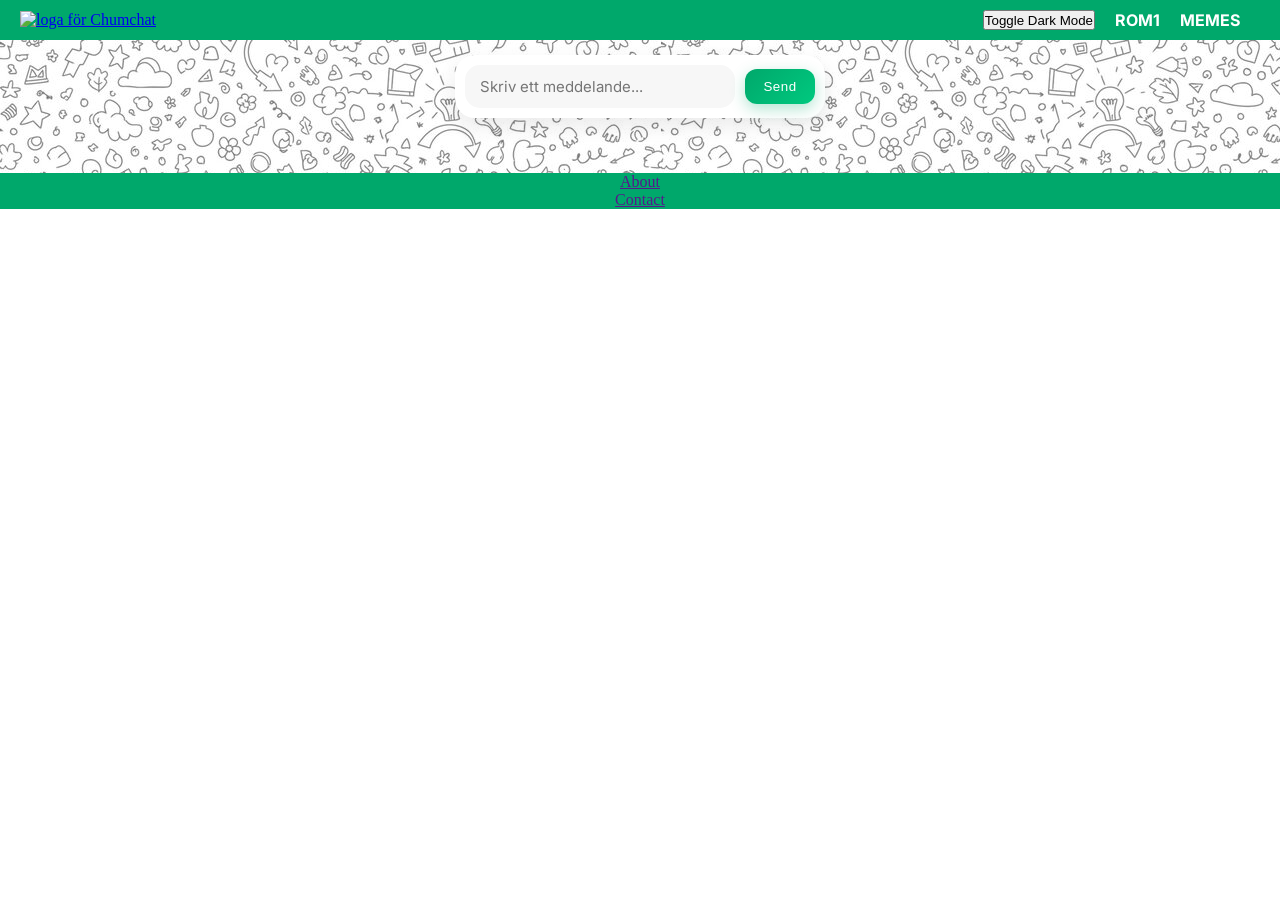
==== index.html @ 6dd973a6 "Update index.html Tar bort sidenav" ====
<!DOCTYPE html>
<html lang="en">
<head>
    <meta charset="UTF-8">
    <meta name="viewport" content="width=device-width, initial-scale=1.0">
    <link rel="shortcut icon" href="img/icon/ChumChatLogotyp.ico" type="image/x-icon">
    <!-- Google Fonts -->
    <link rel="preconnect" href="https://fonts.googleapis.com">
    <link rel="preconnect" href="https://fonts.gstatic.com" crossorigin>
    <link
        href="https://fonts.googleapis.com/css2?family=Inter:ital,opsz,wght@0,14..32,100..900;1,14..32,100..900&display=swap"
        rel="stylesheet">
    <!-- Google fonts end -->
    <!-- CSS -->
    <link rel="stylesheet" href="style/style.css">
    <!-- CSS ENDS -->
    <title>Chumchat</title>
    <script src="./javascript/main.js" type="module"></script>
</head>

<body>
    <nav>
       <a href="index.html"><img src="img/ChumChatLogotyp.png" class="logo" alt="loga för Chumchat"></a> 
        <div class="hamburger" id="hamburger">
    <span class="bar"></span>
    <span class="bar"></span>
    <span class="bar"></span>
  </div>
  
        <ul class="menu">
             <button id="darkmodeButton">Toggle Dark Mode</button>
             <a href="#about">ROM1</a>
            <a href="#services">MEMES</a>
            <li id="user-area"></li>
        </ul>
    </nav>

    <main class="main" id="main">
        <div class="sidenav" id="sidenav">
           
        </div>

         <div class="content">

    <div class="send-chat-container">
      <form class="send-message" id="form-post">
        <input placeholder="Skriv ett meddelande..." type="text" class="message-area">
        <button type="submit" class="chat-send-button">Send</button>
      </form>
    </div>
     
      
       
        <div class="chat-container"></div>
  </div>
    </main>

    <footer class="footer">
        <ul>
            <li><a href="">About</a></li>
            <li><a href="">Contact</a></li>
        </ul>
    </footer>
    <script type="module" src="javascript/main.js"></script>
    <script type="module" src="javascript/function/darkmode.js"></script>
    <script type="module" src="javascript/function/hamburgermeny.js"></script>
</body>
 
</html>
---- style/style.css ----
*{
    margin: 0;
    padding: 0;
}

:root{
    --font-one: "Inter", sans-serif;
    --colorOne: #00A86B;
    --colorTwo: #000000;
    --colorThree: #F2EAE0;
    --colorFour: #FFFFFF;
}
/* NAVBAR */

nav {
    display: flex;
    justify-content: space-between; 
    align-items: center;
    padding: 10px 20px;
    background-color: var(--colorOne);
  
}

.logo {
    width: 110px;
}

.menu {
    list-style: none;
    display: flex;
    gap: 20px;
    
}

.dark-mode {
  background-color: black;
  color: red;
}

.menu a {
    text-decoration: none;
    color: var(--colorFour);
    font-weight: bold;
    font-family: var(--font-one);
    font-size: 1rem;
    transition: 0.3s;
}

.menu a:hover {
    color: var(--colorTwo);
}

.main {
  flex: 1;
  display: flex;
  flex-direction: row;
  background-image: url(/img/chat.jpg);
}

.dark-mode {
     background-image: url(/img/chatDark.jpg);
}

.content {
  display: flex;
  flex-direction: column;
  flex: 1;
}

.send-chat-container {
  position: sticky;
  padding: 15px;
  display: flex;
  justify-content: center;
}

.message-area {
  flex: 1;
  border: none;
  outline: none;
  resize: none;
  padding: 12px 15px;
  border-radius: 15px;
  font-size: 15px;
  font-family: var(--font-one);
  background: #f7f7f7;
  transition: all 0.2s ease;
}

.message-area:focus {
  background: var(--colorFour);
  box-shadow: 0 0 0 2px rgba(0, 168, 107, 0.2);
}

.chat-send-button {
  padding: 10px 18px;
  border-radius: 12px;
  border: none;
  background: linear-gradient(135deg, #00A86B, #00c97f);
  color: var(--colorFour);
  letter-spacing: 0.5px;
  cursor: pointer;
  transition: all 0.2s ease;
  box-shadow: 0 5px 15px rgba(0, 168, 107, 0.3);
}

.chat-send-button:hover {
  transform: translateY(-2px);
  box-shadow: 0 8px 20px rgba(0, 168, 107, 0.4);
}

.chat-send-button:active {
  transform: scale(0.95);
}

.send-message {
  display: flex;
  gap: 10px;
  align-items: center;
  background: var(--colorFour);
  padding: 10px;
  border-radius: 20px;
  box-shadow: 0 8px 20px rgba(0,0,0,0.08);
}


/* CHATBOX */
.chat-container {
 text-align: center;
  padding: 20px;
}

.chat-box{
  width: 90%;
  max-width: 320px;
  background: var(--colorOne);
  border-radius: 30px;
  padding: 25px;
  position: relative;
  margin: 50px auto;
  color: var(--colorFour);
  box-shadow: 0 10px 25px rgba(0, 0, 0, 0.15);
}

.header-picture {
  display: flex;
  align-items: center;
  gap: 15px;
  font-family: var(--font-one);
  font-size: 1rem;
}

.comments-chat {
  margin: 20px 0;
  font-size: 1rem;
  line-height: 1.4;
}


.profile-picture{
   width: 40px;
  height: 40px;
  border-radius: 50%;
  object-fit: cover;
}

.chat-user-info{
    display: flex;
    flex-direction: row-reverse;
    justify-content: flex-end;
    gap: 10px;
    align-items: center;
}

.close-button{
  position: absolute;
  top: 10px;
  right: 10px;
  background: red;
  color: var(--colorFour);
  border: none;
  border-radius: 100px;
  padding: 5px 10px;
  font-size: 15px;
  cursor: pointer;
   background: rgba(255, 255, 255, 0.2);
  backdrop-filter: blur(5px);
  transition: 0.2s;
}

.close-button:hover {
  background: rgba(255, 255, 255, 0.4);
}

.actions input {
  width: 100%;
  border: none;
  outline: none;
  padding: 10px;
  border-radius: 8px;
}

.actions {
  display: flex;
  background: var(--colorFour);
  border-radius: 12px;
  padding: 8px;
  align-items: center;
  
}

.actions input:focus {
  box-shadow: 0 0 0 2px rgba(0,0,0,0.1);
}

.count {
  font-weight: bold;
}



/* FOOTER */

.footer {
   left: 0;
   bottom: 0;
   width: 100%;
   background-color: var(--colorOne);
   color: var(--colorFour);
   text-align: center;
}
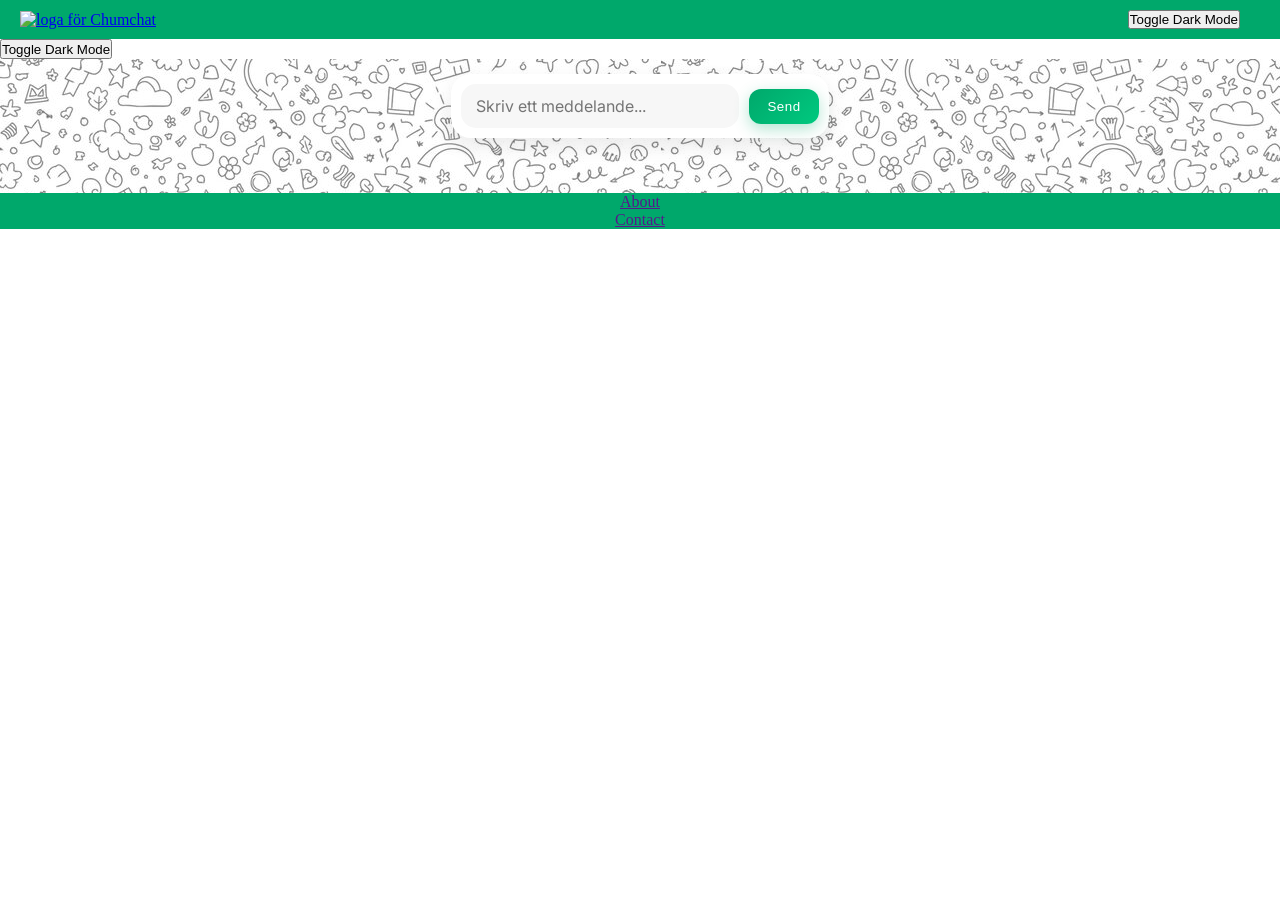
==== commit b97e4503: "Merge branch 'main' of https://github.com/jackgustafsson/Gritsquare-ChumChat-FE25-fork" ====
--- a/index.html
+++ b/index.html
@@ -1,5 +1,6 @@
-<!DOCTYPE html>
+<!doctype html>
 <html lang="en">
+
 <head>
     <meta charset="UTF-8">
     <meta name="viewport" content="width=device-width, initial-scale=1.0">
@@ -13,46 +14,49 @@
     <!-- Google fonts end -->
     <!-- CSS -->
     <link rel="stylesheet" href="style/style.css">
+    <link rel="stylesheet" href="style/sidenav.css">
     <!-- CSS ENDS -->
     <title>Chumchat</title>
-    <script src="./javascript/main.js" type="module"></script>
+
 </head>
 
 <body>
     <nav>
-       <a href="index.html"><img src="img/ChumChatLogotyp.png" class="logo" alt="loga för Chumchat"></a> 
+        <a href="index.html"><img src="img/ChumChatLogotyp.png" class="logo" alt="loga för Chumchat"></a>
         <div class="hamburger" id="hamburger">
-    <span class="bar"></span>
-    <span class="bar"></span>
-    <span class="bar"></span>
-  </div>
-  
+            <span class="bar"></span>
+            <span class="bar"></span>
+            <span class="bar"></span>
+        </div>
         <ul class="menu">
-             <button id="darkmodeButton">Toggle Dark Mode</button>
-             <a href="#about">ROM1</a>
-            <a href="#services">MEMES</a>
+            <button id="darkmodeButton">Toggle Dark Mode</button>
             <li id="user-area"></li>
         </ul>
     </nav>
 
+    <ul class="menu">
+        <button id="darkmodeButton">Toggle Dark Mode</button>
+        <a href="#about">ROM1</a>
+        <a href="#services">MEMES</a>
+        <li id="user-area"></li>
+    </ul>
+    </nav>
+
     <main class="main" id="main">
-        <div class="sidenav" id="sidenav">
-           
+        <div class="sidenav" id="sidenav"></div>
+
+        <div class="content">
+            <div class="send-chat-container">
+                <form class="send-message" id="form-post">
+                    <input placeholder="Skriv ett meddelande..." type="text" name="message" class="message-area" />
+                    <button type="submit" class="chat-send-button">
+                        Send
+                    </button>
+                </form>
+            </div>
+
+            <div class="chat-container"></div>
         </div>
-
-         <div class="content">
-
-    <div class="send-chat-container">
-      <form class="send-message" id="form-post">
-        <input placeholder="Skriv ett meddelande..." type="text" class="message-area">
-        <button type="submit" class="chat-send-button">Send</button>
-      </form>
-    </div>
-     
-      
-       
-        <div class="chat-container"></div>
-  </div>
     </main>
 
     <footer class="footer">
@@ -64,6 +68,7 @@
     <script type="module" src="javascript/main.js"></script>
     <script type="module" src="javascript/function/darkmode.js"></script>
     <script type="module" src="javascript/function/hamburgermeny.js"></script>
+    <script type="module" src="./javascript/MessageFunctions/sendMessage.js"></script>
 </body>
- 
+
 </html>
--- a/style/style.css
+++ b/style/style.css
@@ -30,11 +30,6 @@
     display: flex;
     gap: 20px;
     
-}
-
-.dark-mode {
-  background-color: black;
-  color: red;
 }
 
 .menu a {
@@ -54,11 +49,11 @@
   flex: 1;
   display: flex;
   flex-direction: row;
-  background-image: url(/img/chat.jpg);
+  background-image: url(../img/chat.jpg);
 }
 
 .dark-mode {
-     background-image: url(/img/chatDark.jpg);
+     background-image: url(../img/chatDark.jpg);
 }
 
 .content {
@@ -81,7 +76,7 @@
   resize: none;
   padding: 12px 15px;
   border-radius: 15px;
-  font-size: 15px;
+  font-size: 1rem;
   font-family: var(--font-one);
   background: #f7f7f7;
   transition: all 0.2s ease;
@@ -231,4 +226,50 @@
 }
 
 
-
+/* Hamburger */
+.hamburger {
+  display: none;
+  flex-direction: column;
+  cursor: pointer;
+  gap: 5px;
+}
+
+.hamburger .bar {
+  width: 25px;
+  height: 3px;
+  background-color: var(--colorFour);
+  transition: 0.3s;
+}
+
+/* Mobilvy */
+@media (max-width: 768px) {
+  .menu {
+    position: absolute;
+    top: 60px;
+    right: 0;
+    background-color: var(--colorOne);
+    flex-direction: column;
+    width: 200px;
+    display: none;
+    padding: 10px 0;
+    border-radius: 8px;
+    z-index: 100;
+  }
+
+  .menu.active {
+    display: flex;
+  }
+
+  .hamburger {
+    display: flex;
+  }
+
+  .menu li {
+    margin: 10px 0;
+    text-align: center;
+  }
+}
+
+
+
+
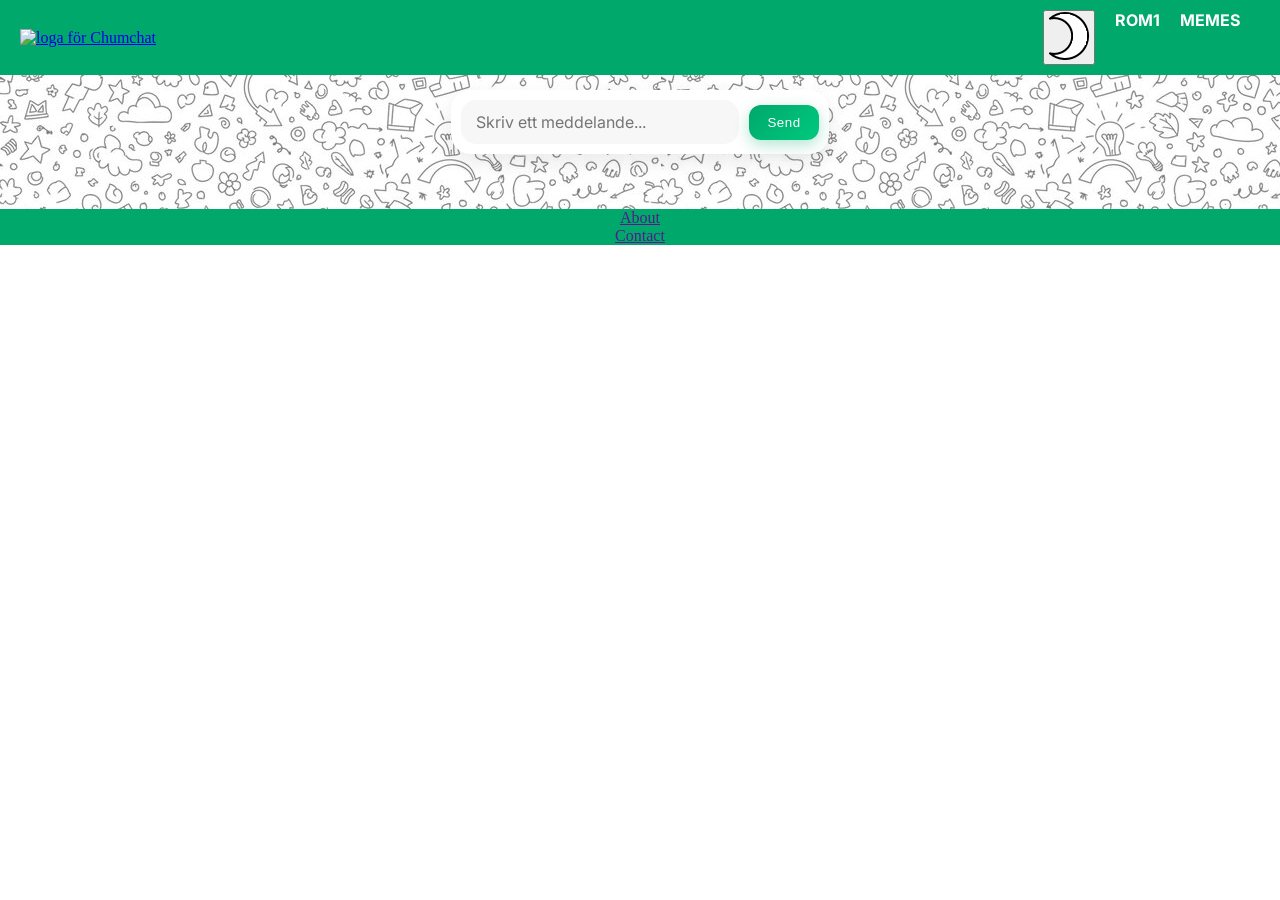
==== commit ddee7e58: "navBar icon updated for darkmode" ====
--- a/index.html
+++ b/index.html
@@ -1,74 +1,82 @@
 <!doctype html>
 <html lang="en">
-
-<head>
-    <meta charset="UTF-8">
-    <meta name="viewport" content="width=device-width, initial-scale=1.0">
-    <link rel="shortcut icon" href="img/icon/ChumChatLogotyp.ico" type="image/x-icon">
-    <!-- Google Fonts -->
-    <link rel="preconnect" href="https://fonts.googleapis.com">
-    <link rel="preconnect" href="https://fonts.gstatic.com" crossorigin>
-    <link
-        href="https://fonts.googleapis.com/css2?family=Inter:ital,opsz,wght@0,14..32,100..900;1,14..32,100..900&display=swap"
-        rel="stylesheet">
-    <!-- Google fonts end -->
-    <!-- CSS -->
-    <link rel="stylesheet" href="style/style.css">
-    <link rel="stylesheet" href="style/sidenav.css">
-    <!-- CSS ENDS -->
-    <title>Chumchat</title>
-
-</head>
+    <head>
+        <meta charset="UTF-8" />
+        <meta name="viewport" content="width=device-width, initial-scale=1.0" />
+        <link
+            rel="shortcut icon"
+            href="img/icon/ChumChatLogotyp.ico"
+            type="image/x-icon"
+        />
+        <!-- Google Fonts -->
+        <link rel="preconnect" href="https://fonts.googleapis.com" />
+        <link rel="preconnect" href="https://fonts.gstatic.com" crossorigin />
+        <link
+            href="https://fonts.googleapis.com/css2?family=Inter:ital,opsz,wght@0,14..32,100..900;1,14..32,100..900&display=swap"
+            rel="stylesheet"
+        />
+        <!-- Google fonts end -->
+        <!-- CSS -->
+        <link rel="stylesheet" href="style/style.css" />
+        <!-- CSS ENDS -->
+        <title>Chumchat</title>
+        <script src="./javascript/main.js" type="module"></script>
+    </head>
 
 <body>
     <nav>
-        <a href="index.html"><img src="img/ChumChatLogotyp.png" class="logo" alt="loga för Chumchat"></a>
+       <a href="index.html"><img src="img/ChumChatLogotyp.png" class="logo" alt="loga för Chumchat"></a> 
         <div class="hamburger" id="hamburger">
-            <span class="bar"></span>
-            <span class="bar"></span>
-            <span class="bar"></span>
-        </div>
+    <span class="bar"></span>
+    <span class="bar"></span>
+    <span class="bar"></span>
+  </div>
+  
         <ul class="menu">
-            <button id="darkmodeButton">Toggle Dark Mode</button>
+             <button id="darkmodeButton">
+                <img src="img/svg/white.png">
+             </button>
+             <a href="#about">ROM1</a>
+            <a href="#services">MEMES</a>
             <li id="user-area"></li>
         </ul>
     </nav>
 
-    <ul class="menu">
-        <button id="darkmodeButton">Toggle Dark Mode</button>
-        <a href="#about">ROM1</a>
-        <a href="#services">MEMES</a>
-        <li id="user-area"></li>
-    </ul>
-    </nav>
 
-    <main class="main" id="main">
-        <div class="sidenav" id="sidenav"></div>
+        <main class="main" id="main">
+            <div class="sidenav" id="sidenav"></div>
 
-        <div class="content">
-            <div class="send-chat-container">
-                <form class="send-message" id="form-post">
-                    <input placeholder="Skriv ett meddelande..." type="text" name="message" class="message-area" />
-                    <button type="submit" class="chat-send-button">
-                        Send
-                    </button>
-                </form>
+            <div class="content">
+                <div class="send-chat-container">
+                    <form class="send-message" id="form-post">
+                        <input
+                            placeholder="Skriv ett meddelande..."
+                            type="text"
+                            name="message"
+                            class="message-area"
+                        />
+                        <button type="submit" class="chat-send-button">
+                            Send
+                        </button>
+                    </form>
+                </div>
+
+                <div class="chat-container"></div>
             </div>
+        </main>
 
-            <div class="chat-container"></div>
-        </div>
-    </main>
-
-    <footer class="footer">
-        <ul>
-            <li><a href="">About</a></li>
-            <li><a href="">Contact</a></li>
-        </ul>
-    </footer>
-    <script type="module" src="javascript/main.js"></script>
-    <script type="module" src="javascript/function/darkmode.js"></script>
-    <script type="module" src="javascript/function/hamburgermeny.js"></script>
-    <script type="module" src="./javascript/MessageFunctions/sendMessage.js"></script>
-</body>
-
-</html>+        <footer class="footer">
+            <ul>
+                <li><a href="">About</a></li>
+                <li><a href="">Contact</a></li>
+            </ul>
+        </footer>
+        <script type="module" src="javascript/main.js"></script>
+        <script type="module" src="javascript/function/darkmode.js"></script>
+        <script
+            type="module"
+            src="javascript/function/hamburgermeny.js"
+        ></script>
+        <script type="module" src="./javascript/MessageFunctions/sendMessage.js"></script>
+    </body>
+</html>
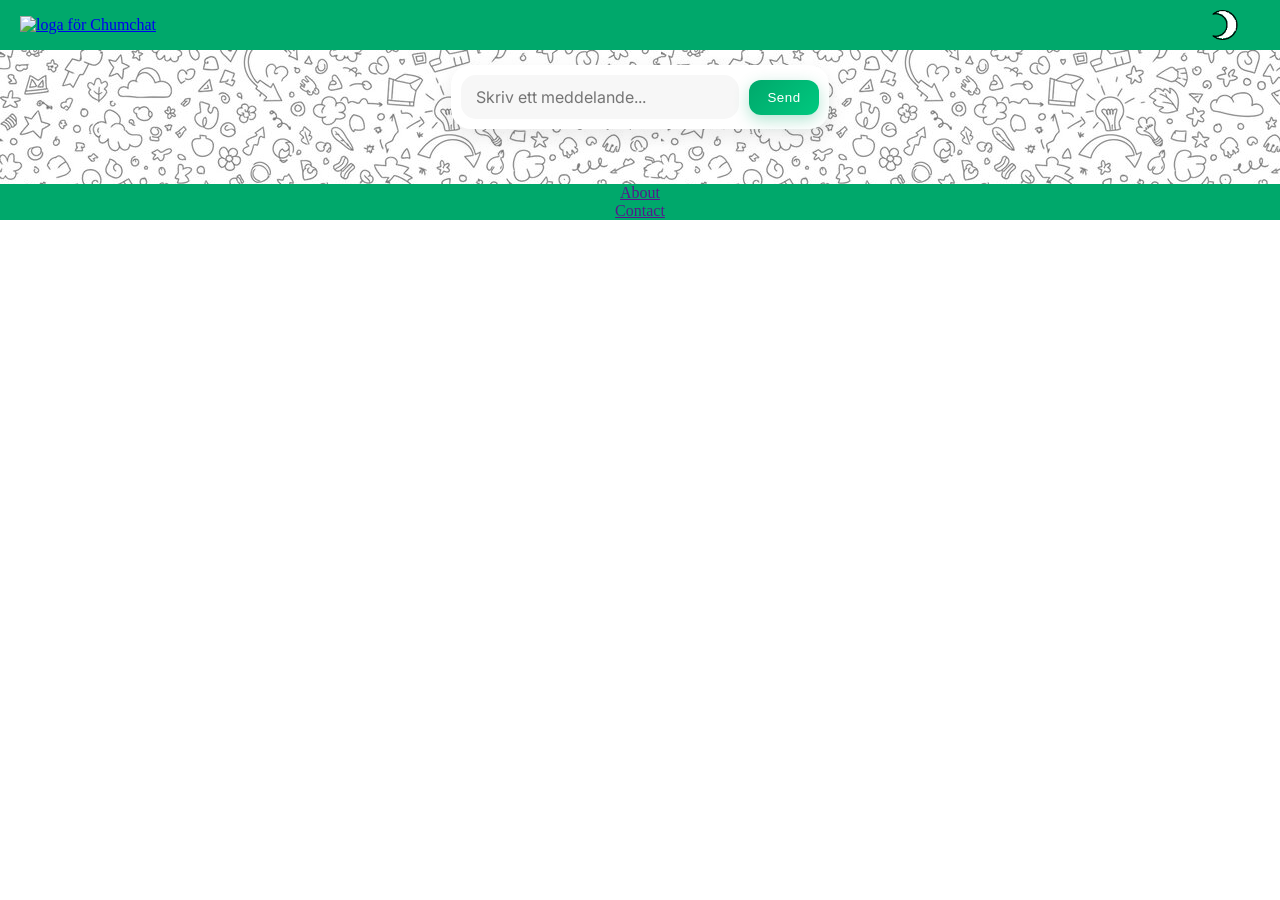
==== commit df049ff1: "Update" ====
--- a/index.html
+++ b/index.html
@@ -1,82 +1,71 @@
 <!doctype html>
 <html lang="en">
-    <head>
-        <meta charset="UTF-8" />
-        <meta name="viewport" content="width=device-width, initial-scale=1.0" />
-        <link
-            rel="shortcut icon"
-            href="img/icon/ChumChatLogotyp.ico"
-            type="image/x-icon"
-        />
-        <!-- Google Fonts -->
-        <link rel="preconnect" href="https://fonts.googleapis.com" />
-        <link rel="preconnect" href="https://fonts.gstatic.com" crossorigin />
-        <link
-            href="https://fonts.googleapis.com/css2?family=Inter:ital,opsz,wght@0,14..32,100..900;1,14..32,100..900&display=swap"
-            rel="stylesheet"
-        />
-        <!-- Google fonts end -->
-        <!-- CSS -->
-        <link rel="stylesheet" href="style/style.css" />
-        <!-- CSS ENDS -->
-        <title>Chumchat</title>
-        <script src="./javascript/main.js" type="module"></script>
-    </head>
+
+<head>
+    <meta charset="UTF-8">
+    <meta name="viewport" content="width=device-width, initial-scale=1.0">
+    <link rel="shortcut icon" href="img/icon/ChumChatLogotyp.ico" type="image/x-icon">
+    <!-- Google Fonts -->
+    <link rel="preconnect" href="https://fonts.googleapis.com">
+    <link rel="preconnect" href="https://fonts.gstatic.com" crossorigin>
+    <link
+        href="https://fonts.googleapis.com/css2?family=Inter:ital,opsz,wght@0,14..32,100..900;1,14..32,100..900&display=swap"
+        rel="stylesheet">
+    <!-- Google fonts end -->
+    <!-- CSS -->
+    <link rel="stylesheet" href="style/style.css">
+    <!-- CSS ENDS -->
+    <title>Chumchat</title>
+
+</head>
 
 <body>
     <nav>
-       <a href="index.html"><img src="img/ChumChatLogotyp.png" class="logo" alt="loga för Chumchat"></a> 
+        <a href="index.html"><img src="img/ChumChatLogotyp.png" class="logo" alt="loga för Chumchat" /></a>
         <div class="hamburger" id="hamburger">
-    <span class="bar"></span>
-    <span class="bar"></span>
-    <span class="bar"></span>
-  </div>
-  
-        <ul class="menu">
+            <span class="bar"></span>
+            <span class="bar"></span>
+            <span class="bar"></span>
+        </div>
+
+         <ul class="menu">
              <button id="darkmodeButton">
                 <img src="img/svg/white.png">
              </button>
-             <a href="#about">ROM1</a>
-            <a href="#services">MEMES</a>
+             <!-- <a href="#about">ROM1</a>
+            <a href="#services">MEMES</a> -->
             <li id="user-area"></li>
         </ul>
     </nav>
 
+    <main class="main" id="main">
+       
 
-        <main class="main" id="main">
-            <div class="sidenav" id="sidenav"></div>
+        <div class="content">
+            <div class="send-chat-container">
+                <form class="send-message" id="form-post">
+                    <input placeholder="Skriv ett meddelande..." type="text" name="message" class="message-area" />
+                    <button type="submit" class="chat-send-button">Send</button>
+                </form>
+            </div>
 
-            <div class="content">
-                <div class="send-chat-container">
-                    <form class="send-message" id="form-post">
-                        <input
-                            placeholder="Skriv ett meddelande..."
-                            type="text"
-                            name="message"
-                            class="message-area"
-                        />
-                        <button type="submit" class="chat-send-button">
-                            Send
-                        </button>
-                    </form>
-                </div>
+            <div class="chat-container"></div>
+        </div>
+    </main>
 
-                <div class="chat-container"></div>
-            </div>
-        </main>
+    <footer class="footer">
+        <div id="weather-container">
+            <h3 id="headerForWeather"></h3>
+        </div>
+        <ul>
+            <li><a href="">About</a></li>
+            <li><a href="">Contact</a></li>
+        </ul>
+    </footer>
+    <script type="module" src="javascript/main.js"></script>
+    <script type="module" src="javascript/function/darkmode.js"></script>
+    <script type="module" src="javascript/function/hamburgermeny.js"></script>
+    <script type="module" src="./javascript/MessageFunctions/sendMessage.js"></script>
+</body>
 
-        <footer class="footer">
-            <ul>
-                <li><a href="">About</a></li>
-                <li><a href="">Contact</a></li>
-            </ul>
-        </footer>
-        <script type="module" src="javascript/main.js"></script>
-        <script type="module" src="javascript/function/darkmode.js"></script>
-        <script
-            type="module"
-            src="javascript/function/hamburgermeny.js"
-        ></script>
-        <script type="module" src="./javascript/MessageFunctions/sendMessage.js"></script>
-    </body>
-</html>
+</html>
--- a/style/style.css
+++ b/style/style.css
@@ -1,48 +1,58 @@
-*{
-    margin: 0;
-    padding: 0;
-}
-
-:root{
-    --font-one: "Inter", sans-serif;
-    --colorOne: #00A86B;
-    --colorTwo: #000000;
-    --colorThree: #F2EAE0;
-    --colorFour: #FFFFFF;
+* {
+  margin: 0;
+  padding: 0;
+}
+
+:root {
+  --font-one: "Inter", sans-serif;
+  --colorOne: #00a86b;
+  --colorTwo: #000000;
+  --colorThree: #f2eae0;
+  --colorFour: #ffffff;
 }
 /* NAVBAR */
 
 nav {
-    display: flex;
-    justify-content: space-between; 
-    align-items: center;
-    padding: 10px 20px;
-    background-color: var(--colorOne);
-  
+  display: flex;
+  justify-content: space-between;
+  align-items: center;
+  padding: 10px 20px;
+  background-color: var(--colorOne);
 }
 
 .logo {
-    width: 110px;
+  width: 110px;
 }
 
 .menu {
-    list-style: none;
-    display: flex;
-    gap: 20px;
-    
+  list-style: none;
+  display: flex;
+  gap: 20px;
+ 
+}
+
+.weather-data {
+  padding: 12px;
+  font-size: 18px;
+}
+
+.weather-data h3 {
+  font-size: 24px;
+  margin-bottom: 8px;
 }
 
 .menu a {
-    text-decoration: none;
-    color: var(--colorFour);
-    font-weight: bold;
-    font-family: var(--font-one);
-    font-size: 1rem;
-    transition: 0.3s;
-}
+  text-decoration: none;
+  color: var(--colorFour);
+  font-weight: bold;
+  font-family: var(--font-one);
+  font-size: 1rem;
+  transition: 0.3s;
+}
+
 
 .menu a:hover {
-    color: var(--colorTwo);
+  color: var(--colorTwo);
 }
 
 .main {
@@ -50,10 +60,6 @@
   display: flex;
   flex-direction: row;
   background-image: url(../img/chat.jpg);
-}
-
-.dark-mode {
-     background-image: url(../img/chatDark.jpg);
 }
 
 .content {
@@ -91,7 +97,7 @@
   padding: 10px 18px;
   border-radius: 12px;
   border: none;
-  background: linear-gradient(135deg, #00A86B, #00c97f);
+  background: linear-gradient(135deg, #00a86b, #00c97f);
   color: var(--colorFour);
   letter-spacing: 0.5px;
   cursor: pointer;
@@ -115,17 +121,16 @@
   background: var(--colorFour);
   padding: 10px;
   border-radius: 20px;
-  box-shadow: 0 8px 20px rgba(0,0,0,0.08);
-}
-
+  box-shadow: 0 8px 20px rgba(0, 0, 0, 0.08);
+}
 
 /* CHATBOX */
 .chat-container {
- text-align: center;
+  text-align: center;
   padding: 20px;
 }
 
-.chat-box{
+.chat-box {
   width: 90%;
   max-width: 320px;
   background: var(--colorOne);
@@ -151,23 +156,22 @@
   line-height: 1.4;
 }
 
-
-.profile-picture{
-   width: 40px;
+.profile-picture {
+  width: 40px;
   height: 40px;
   border-radius: 50%;
   object-fit: cover;
 }
 
-.chat-user-info{
-    display: flex;
-    flex-direction: row-reverse;
-    justify-content: flex-end;
-    gap: 10px;
-    align-items: center;
-}
-
-.close-button{
+.chat-user-info {
+  display: flex;
+  flex-direction: row-reverse;
+  justify-content: flex-end;
+  gap: 10px;
+  align-items: center;
+}
+
+.close-button {
   position: absolute;
   top: 10px;
   right: 10px;
@@ -178,7 +182,7 @@
   padding: 5px 10px;
   font-size: 15px;
   cursor: pointer;
-   background: rgba(255, 255, 255, 0.2);
+  background: rgba(255, 255, 255, 0.2);
   backdrop-filter: blur(5px);
   transition: 0.2s;
 }
@@ -201,30 +205,26 @@
   border-radius: 12px;
   padding: 8px;
   align-items: center;
-  
 }
 
 .actions input:focus {
-  box-shadow: 0 0 0 2px rgba(0,0,0,0.1);
+  box-shadow: 0 0 0 2px rgba(0, 0, 0, 0.1);
 }
 
 .count {
   font-weight: bold;
 }
 
-
-
 /* FOOTER */
 
 .footer {
-   left: 0;
-   bottom: 0;
-   width: 100%;
-   background-color: var(--colorOne);
-   color: var(--colorFour);
-   text-align: center;
-}
-
+  left: 0;
+  bottom: 0;
+  width: 100%;
+  background-color: var(--colorOne);
+  color: var(--colorFour);
+  text-align: center;
+}
 
 /* Hamburger */
 .hamburger {
@@ -268,8 +268,82 @@
     margin: 10px 0;
     text-align: center;
   }
-}
-
-
-
-
+
+  .menu a{
+        text-align: center;
+
+  }
+}
+
+
+.logout-btn {
+  margin-left: 10px;
+  padding: 10px 18px;
+  border-radius: 12px;
+  border: none;
+  background: linear-gradient(135deg, #ff4d4d, #ff6b6b);
+  color: white;
+  font-weight: 600;
+  cursor: pointer;
+  box-shadow: 0 5px 15px rgba(255, 77, 77, 0.3);
+  transition: all 0.2s ease;
+}
+
+.logout-btn:hover {
+  transform: translateY(-2px);
+  box-shadow: 0 8px 20px rgba(255, 77, 77, 0.4);
+}
+
+.send-message-dark {
+  background-color: var(--colorTwo);
+  border-radius: 20px;
+  padding: 10px;
+  box-shadow: 0 4px 10px rgba(0, 0, 0, 0.6), inset 0 1px 0 rgba(255, 255, 255, 0.03);
+  border: 1px solid rgba(255, 255, 255, 0.05);
+}
+
+.message-area-dark {
+  background-color: var(--colorTwo);
+  color: var(--colorFour);
+  border-radius: 16px;
+  box-shadow: inset 0 2px 6px rgba(0, 0, 0, 0.7), 0 4px 12px rgba(0, 0, 0, 0.5);
+  border: 1px solid rgba(255, 255, 255, 0.04);
+}
+
+.message-area-dark:focus {
+  background-color: var(--colorTwo);
+   box-shadow:  0 0 0 2px rgba(0, 200, 150, 0.4), 0 0 10px rgba(0, 200, 150, 0.2);
+  outline: none;
+}
+
+.dark-mode {
+  background-image: url(../img/chatDark.jpg);
+ 
+}
+
+.footer-dark{
+  color: black;
+}
+
+.chat-box-dark{
+  color: var(--colorTwo);
+}
+
+.nav-dark a{
+  color: var(--colorTwo);
+}
+
+#darkmodeButton {
+    background: transparent;
+    border: none;
+    padding: 0;
+    display: block;
+    margin: 0 auto; 
+    cursor: pointer;
+}
+
+#darkmodeButton img {
+    width: 30px;
+    height: auto;
+    display: block;
+}
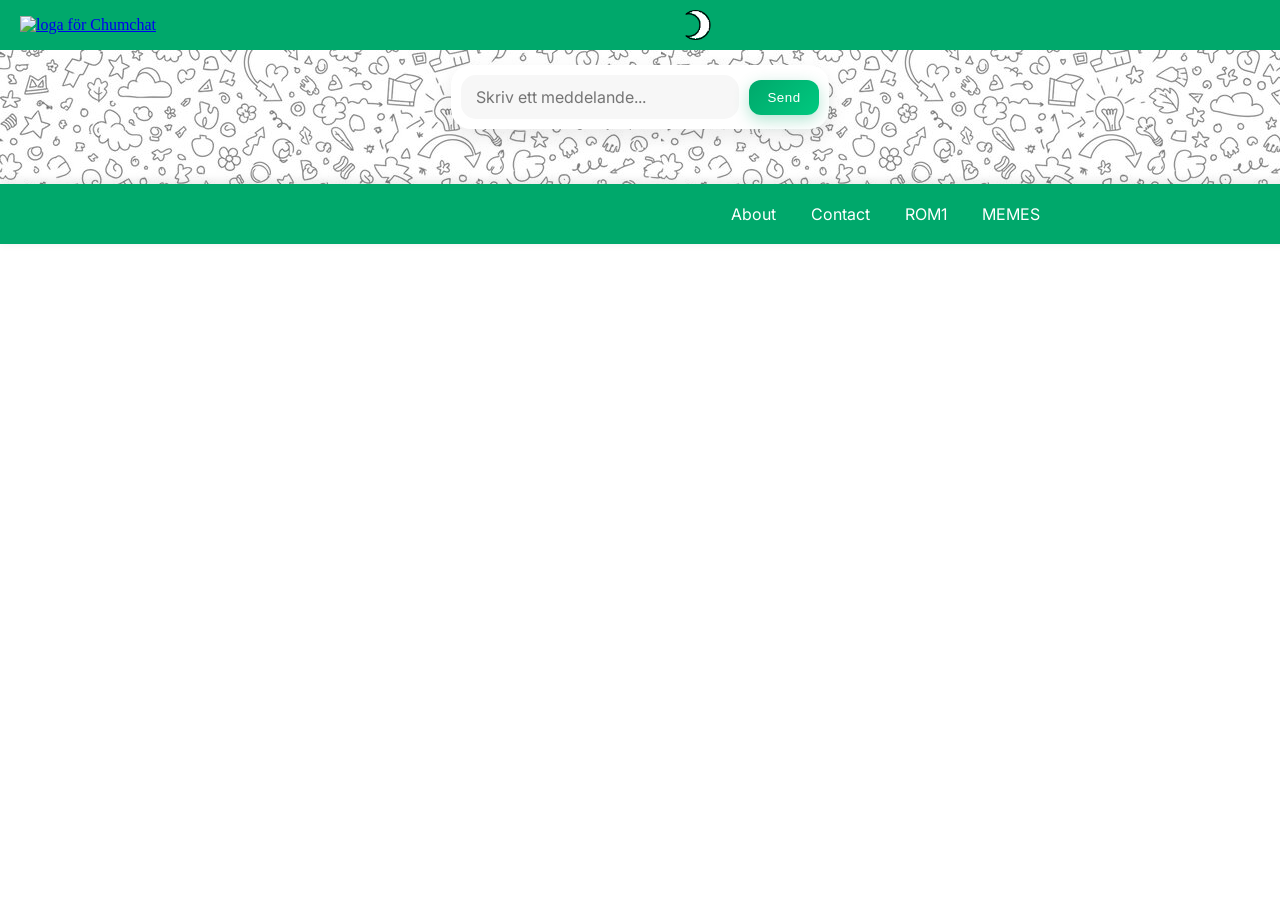
==== commit b9bd64e2: "Merge branch 'main' into translate" ====
--- a/index.html
+++ b/index.html
@@ -32,10 +32,11 @@
              <button id="darkmodeButton">
                 <img src="img/svg/white.png">
              </button>
-             <!-- <a href="#about">ROM1</a>
-            <a href="#services">MEMES</a> -->
             <li id="user-area"></li>
         </ul>
+        <!-- Google Translate UI -->
+<div id="google_translate_element"></div>
+
     </nav>
 
     <main class="main" id="main">
@@ -58,14 +59,17 @@
             <h3 id="headerForWeather"></h3>
         </div>
         <ul>
-            <li><a href="">About</a></li>
-            <li><a href="">Contact</a></li>
+            <li><a href="#">About</a></li>
+            <li><a href="#">Contact</a></li>
+             <li><a href="#">ROM1</a></li> 
+           <li><a href="#">MEMES</a></li> 
         </ul>
     </footer>
     <script type="module" src="javascript/main.js"></script>
     <script type="module" src="javascript/function/darkmode.js"></script>
     <script type="module" src="javascript/function/hamburgermeny.js"></script>
     <script type="module" src="./javascript/MessageFunctions/sendMessage.js"></script>
+    <script type="module" src="./javascript/function/translate.js"></script>
 </body>
 
 </html>
--- a/style/style.css
+++ b/style/style.css
@@ -215,15 +215,102 @@
   font-weight: bold;
 }
 
+.reply-button{
+  background: linear-gradient(135deg, #34d399, #10b981);
+  border: none;
+  margin: 10px;
+  padding: 15px 24px;
+  border-radius: 999px;
+  color: white;
+  font-weight: 600;
+  cursor: pointer;
+  transition: 0.3s;
+}
+
+/* Like & favorite */
+.action-bar {
+  display: flex;
+  gap: 20px;
+  margin: 1rem 0;
+}
+
+.icon {
+    width: 20px;
+    height: 20px;
+    fill: #dadada;
+    stroke: #666;
+    stroke-width: 2;
+    transition: all 0.2s ease;
+}
+
+.like-btn.active .thumb {
+    fill: #4d8eff;
+    stroke: #3d3d3d;
+}
+
+.fav-btn.active .star {
+    fill: #ffcc00;
+    stroke: #3d3d3d;
+}
+
+.like-btn, .fav-btn {
+    background: none;
+    border: none;
+    cursor: pointer;
+    display: flex;
+    align-items: center;
+    gap: 6px;
+    color: #3d3d3d;
+}
+
 /* FOOTER */
 
 .footer {
-  left: 0;
-  bottom: 0;
   width: 100%;
   background-color: var(--colorOne);
   color: var(--colorFour);
   text-align: center;
+  padding: 20px 10px;
+  display: flex;
+  justify-content: space-between;
+  align-items: center;
+  flex-wrap: wrap;
+  gap: 15px;
+  box-shadow: 0 -2px 10px rgba(0,0,0,0.1);
+  font-family: var(--font-one)
+}
+
+#weather-container {
+  flex: 1 1 200px;
+  text-align: left;
+}
+
+/* Footer links */
+.footer ul {
+  list-style: none;
+  display: flex;
+  flex-wrap: wrap;
+  gap: 15px;
+  padding: 0;
+  margin: 0;
+  justify-content: center;
+  flex: 2 1 300px;
+}
+
+.footer ul li a {
+  color: var(--colorFour);
+  text-decoration: none;
+  padding: 6px 10px;
+  border-radius: 8px;
+  transition: all 0.2s ease;
+}
+
+.footer-dark {  
+  color: var(--colorTwo);
+}
+
+.footer-dark ul li a {
+  color: var(--colorTwo);
 }
 
 /* Hamburger */
@@ -273,6 +360,21 @@
         text-align: center;
 
   }
+
+  .footer {
+    flex-direction: column;
+    text-align: center;
+    gap: 10px;
+  }
+
+  #weather-container {
+    text-align: center;
+  }
+
+  .footer ul {
+    flex-direction: column;
+    gap: 8px;
+  }
 }
 
 
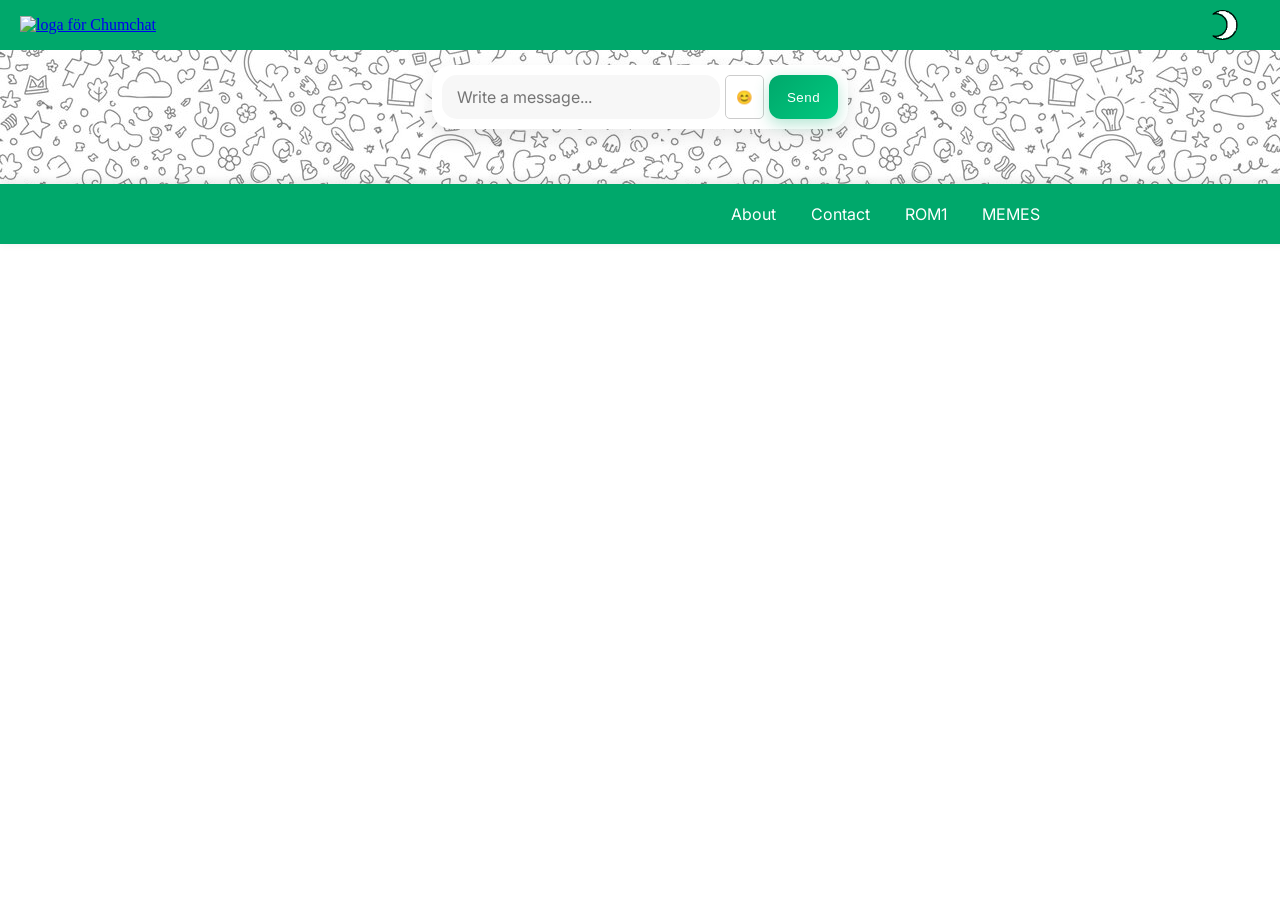
==== commit ba08e28b: "emoji list" ====
--- a/index.html
+++ b/index.html
@@ -8,6 +8,7 @@
     <!-- Google Fonts -->
     <link rel="preconnect" href="https://fonts.googleapis.com">
     <link rel="preconnect" href="https://fonts.gstatic.com" crossorigin>
+    <script type="module" src="javascript/emoji.js"></script>
     <link
         href="https://fonts.googleapis.com/css2?family=Inter:ital,opsz,wght@0,14..32,100..900;1,14..32,100..900&display=swap"
         rel="stylesheet">
@@ -34,33 +35,38 @@
              </button>
             <li id="user-area"></li>
         </ul>
-        <!-- Google Translate UI -->
-<div id="google_translate_element"></div>
-
     </nav>
 
-    <main class="main" id="main">
-       
+<main class="main" id="main">
+    <div class="content">
+        <div class="send-chat-container">
+            <form class="send-message" id="form-post">
+                
+                <div id="emoji-list" style="display: none; margin-bottom: 8px; cursor: pointer; font-size: 20px; gap: 10px; background: rgba(0,0,0,0.05); padding: 5px; border-radius: 5px;">
+                    <span>😀</span><span>😂</span><span>😍</span><span>👍</span><span>🔥</span><span>🚀</span>
+                </div>
 
-        <div class="content">
-            <div class="send-chat-container">
-                <form class="send-message" id="form-post">
-                    <input placeholder="Skriv ett meddelande..." type="text" name="message" class="message-area" />
+                <div style="display: flex; gap: 5px;">
+                    <input placeholder="Write a message..." type="text" name="message" class="message-area" id="message-input" style="flex-grow: 1;" />
+                    
+                    <button type="button" id="emoji-toggle-btn" style="cursor: pointer; background: none; border: 1px solid #ccc; border-radius: 5px; padding: 0 10px;">😊</button>
+                    
                     <button type="submit" class="chat-send-button">Send</button>
-                </form>
-            </div>
+                </div>
+            </form>
+        </div>
 
-            <div class="chat-container"></div>
-        </div>
-    </main>
+        <div class="chat-container"></div>
+    </div>
+</main>
 
     <footer class="footer">
         <div id="weather-container">
             <h3 id="headerForWeather"></h3>
         </div>
         <ul>
-            <li><a href="#">About</a></li>
-            <li><a href="#">Contact</a></li>
+            <li><a href="html/about.html">About</a></li>
+            <li><a href="html/contact.html">Contact</a></li>
              <li><a href="#">ROM1</a></li> 
            <li><a href="#">MEMES</a></li> 
         </ul>
@@ -69,7 +75,7 @@
     <script type="module" src="javascript/function/darkmode.js"></script>
     <script type="module" src="javascript/function/hamburgermeny.js"></script>
     <script type="module" src="./javascript/MessageFunctions/sendMessage.js"></script>
-    <script type="module" src="./javascript/function/translate.js"></script>
+    <script type="module" src="javascript/function/confarmation.js"></script>
 </body>
 
 </html>
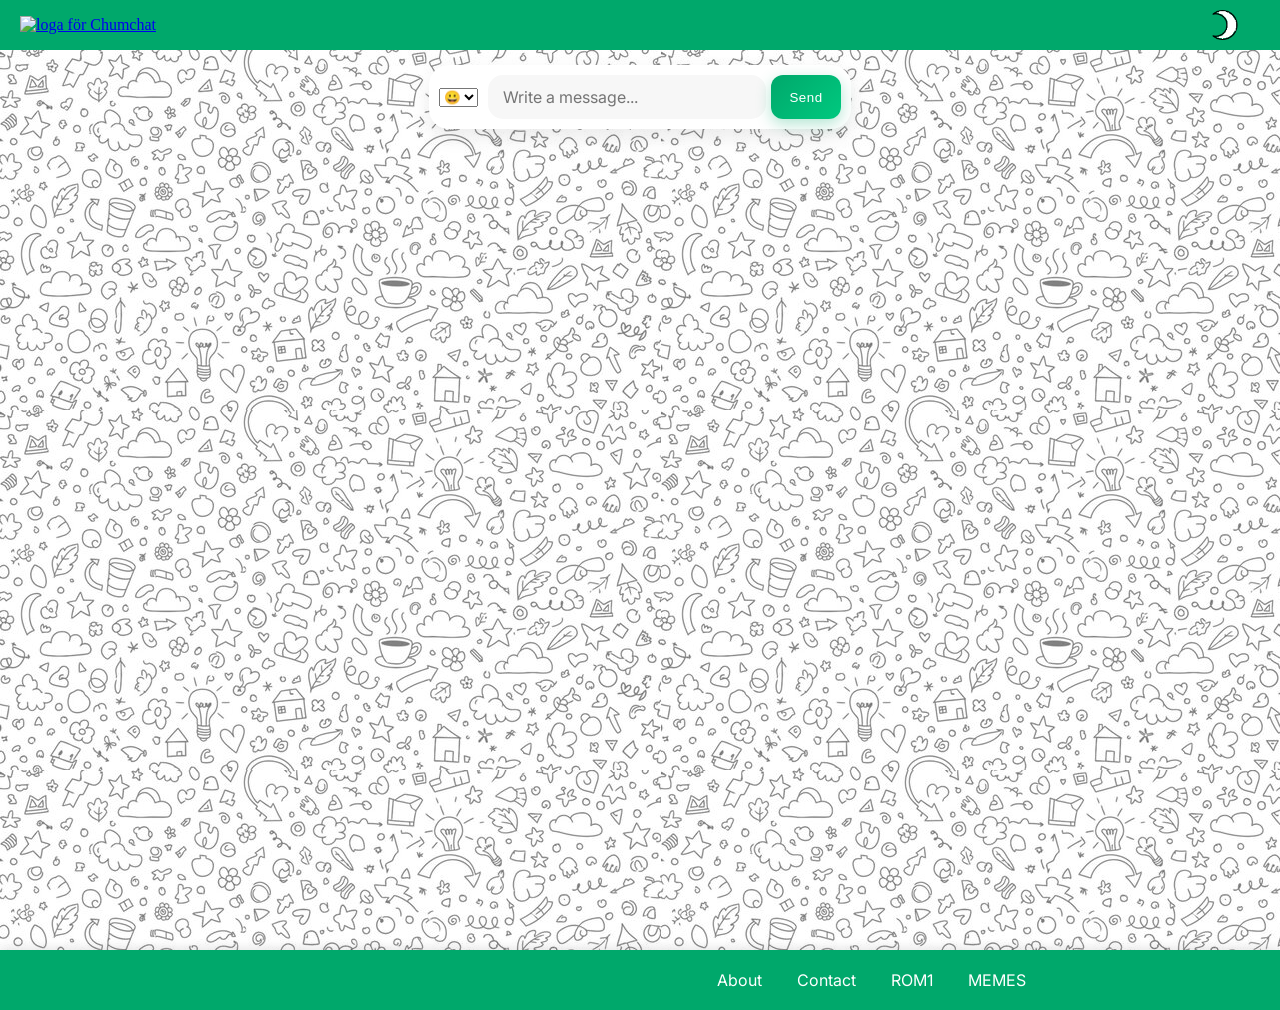
==== commit 832aeff3: "small fix/update" ====
--- a/index.html
+++ b/index.html
@@ -42,15 +42,18 @@
         <div class="send-chat-container">
             <form class="send-message" id="form-post">
                 
-                <div id="emoji-list" style="display: none; margin-bottom: 8px; cursor: pointer; font-size: 20px; gap: 10px; background: rgba(0,0,0,0.05); padding: 5px; border-radius: 5px;">
-                    <span>😀</span><span>😂</span><span>😍</span><span>👍</span><span>🔥</span><span>🚀</span>
-                </div>
+               <select id="emoji-select">
+                <option value="😀">😀</option>
+                <option value="😂">😂</option>
+                <option value="😍">😍</option>
+                <option value="👍">👍</option>
+                <option value="🔥">🔥</option>
+                <option value="🚀">🚀</option>
+                </select>
+
 
                 <div style="display: flex; gap: 5px;">
-                    <input placeholder="Write a message..." type="text" name="message" class="message-area" id="message-input" style="flex-grow: 1;" />
-                    
-                    <button type="button" id="emoji-toggle-btn" style="cursor: pointer; background: none; border: 1px solid #ccc; border-radius: 5px; padding: 0 10px;">😊</button>
-                    
+                    <input placeholder="Write a message..." type="text" name="message" class="message-area" id="message-input" style="flex-grow: 1;" />  
                     <button type="submit" class="chat-send-button">Send</button>
                 </div>
             </form>
--- a/style/style.css
+++ b/style/style.css
@@ -10,8 +10,8 @@
   --colorThree: #f2eae0;
   --colorFour: #ffffff;
 }
+
 /* NAVBAR */
-
 nav {
   display: flex;
   justify-content: space-between;
@@ -60,6 +60,7 @@
   display: flex;
   flex-direction: row;
   background-image: url(../img/chat.jpg);
+  min-height: 100vh;
 }
 
 .content {
@@ -131,13 +132,13 @@
 }
 
 .chat-box {
-  width: 90%;
-  max-width: 320px;
+  width: 30%;
   background: var(--colorOne);
   border-radius: 30px;
-  padding: 25px;
+  padding: 10px;
   position: relative;
-  margin: 50px auto;
+  text-align: center;
+  margin: 20px;
   color: var(--colorFour);
   box-shadow: 0 10px 25px rgba(0, 0, 0, 0.15);
 }
@@ -147,13 +148,17 @@
   align-items: center;
   gap: 15px;
   font-family: var(--font-one);
-  font-size: 1rem;
 }
 
 .comments-chat {
   margin: 20px 0;
-  font-size: 1rem;
+  font-size: 1.2rem;
   line-height: 1.4;
+}
+
+.chat-box-username{
+  font-family: var(--font-one);
+  font-size: 2rem;
 }
 
 .profile-picture {
@@ -175,7 +180,6 @@
   position: absolute;
   top: 10px;
   right: 10px;
-  background: red;
   color: var(--colorFour);
   border: none;
   border-radius: 100px;
@@ -226,6 +230,8 @@
   cursor: pointer;
   transition: 0.3s;
 }
+/* CHATBOX */
+
 
 /* Like & favorite */
 .action-bar {
@@ -266,7 +272,7 @@
 /* FOOTER */
 
 .footer {
-  width: 100%;
+  max-width: 100%;
   background-color: var(--colorOne);
   color: var(--colorFour);
   text-align: center;
@@ -343,6 +349,16 @@
     z-index: 100;
   }
 
+  .footer{
+     max-width: 100%;
+  }
+
+  .chat-box{
+    width: 90%;
+  
+  }
+
+
   .menu.active {
     display: flex;
   }
@@ -448,4 +464,5 @@
     width: 30px;
     height: auto;
     display: block;
-}+}
+
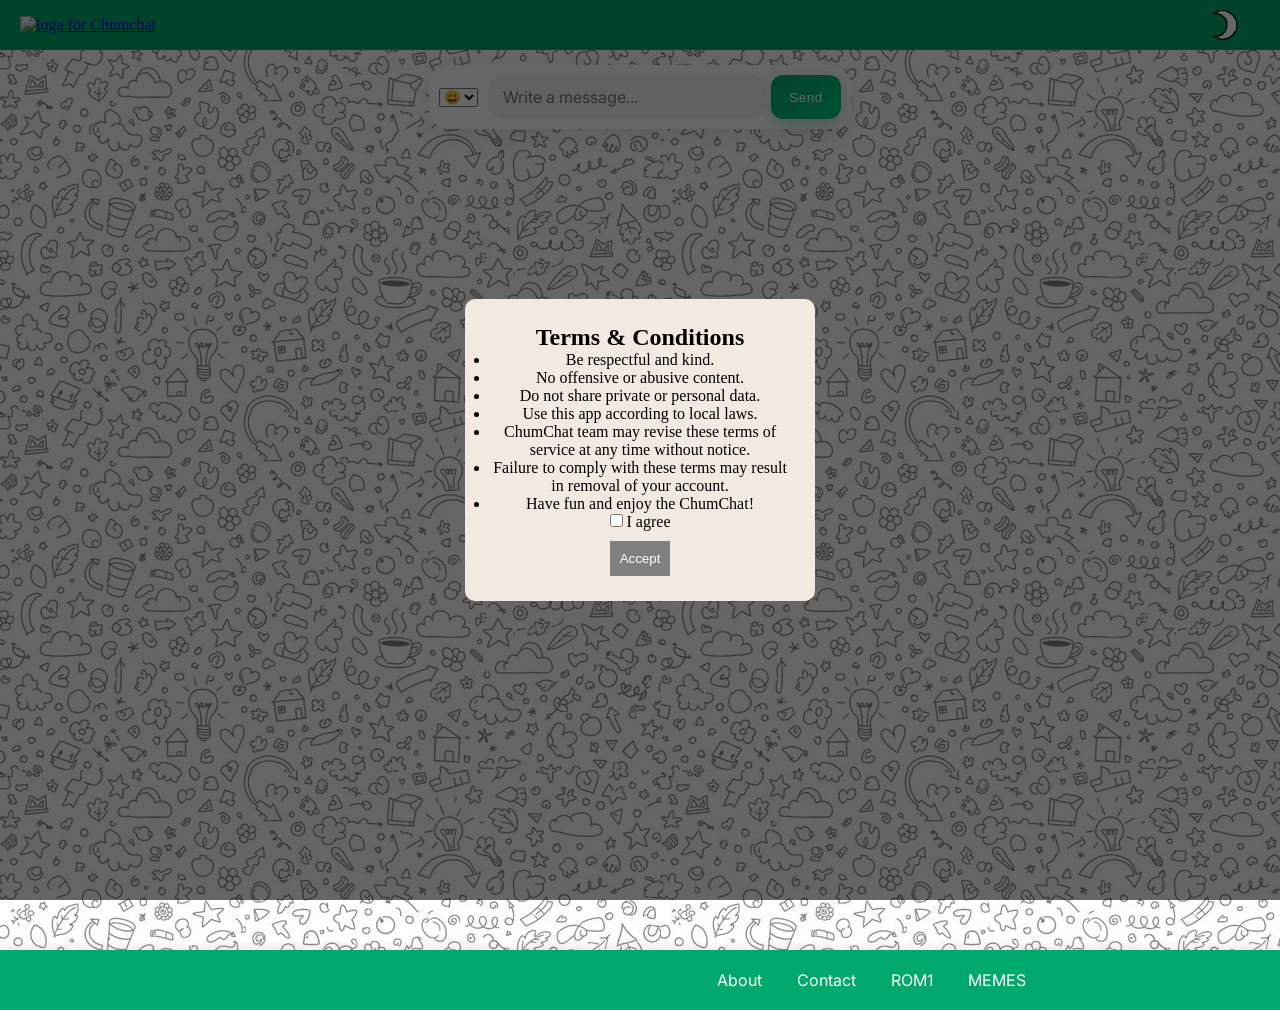
==== commit 5c894729: "Merge pull request #56 from syedzarak3238/branch-zarak-andreas ---POP UP--Branch zarak andreas" ====
--- a/index.html
+++ b/index.html
@@ -19,8 +19,42 @@
     <title>Chumchat</title>
 
 </head>
+<body>
 
-<body>
+  <!-- 👇 Wrap ALL your website content -->
+  <div id="mainContent">
+    <!-- your whole app here -->
+  </div>
+
+  <!-- Terms Popup -->
+  <div id="mainContent">
+  <!-- your app -->
+</div>
+
+<div id="termsPopup" class="popup">
+  <div class="popup-content">
+  <h2>Terms & Conditions</h2>
+<ul>
+  <li>Be respectful and kind.</li>
+  <li>No offensive or abusive content.</li>
+  <li>Do not share private or personal data.</li>
+  <li>Use this app according to local laws.</li>
+  <li>ChumChat team may revise these terms of service at any time without notice.</li>
+  <li>Failure to comply with these terms may result in removal of your account.</li>
+  <li>Have fun and enjoy the ChumChat!</li>
+</ul>
+
+    <div>
+      <input type="checkbox" id="agreeCheckbox">
+      <label>I agree</label>
+    </div>
+
+    <button id="acceptBtn" disabled>Accept</button>
+  </div>
+</div>
+<link rel="stylesheet" href="style/popup.css">
+  <script src="javascript/popup.js"></script>
+</body>
     <nav>
         <a href="index.html"><img src="img/ChumChatLogotyp.png" class="logo" alt="loga för Chumchat" /></a>
         <div class="hamburger" id="hamburger">
@@ -30,11 +64,17 @@
         </div>
 
          <ul class="menu">
+                         <a id="google_translate_element"> </a>
+
              <button id="darkmodeButton">
                 <img src="img/svg/white.png">
              </button>
             <li id="user-area"></li>
         </ul>
+        <!-- Google Translate UI -->
+
+
+<script type="text/javascript" src="//translate.google.com/translate_a/element.js?cb=googleTranslateElementInit"></script>
     </nav>
 
 <main class="main" id="main">
@@ -63,6 +103,12 @@
     </div>
 </main>
 
+
+
+
+
+
+
     <footer class="footer">
         <div id="weather-container">
             <h3 id="headerForWeather"></h3>
@@ -78,7 +124,11 @@
     <script type="module" src="javascript/function/darkmode.js"></script>
     <script type="module" src="javascript/function/hamburgermeny.js"></script>
     <script type="module" src="./javascript/MessageFunctions/sendMessage.js"></script>
+    <script type="module" src="./javascript/function/translate.js"></script>
+    <script src="//translate.google.com/translate_a/element.js?cb=googleTranslateElementInit"></script>
+
     <script type="module" src="javascript/function/confarmation.js"></script>
+    <script type="module" src="./javascript/function/cooldown.js"></script>
 </body>
 
 </html>
--- a/style/style.css
+++ b/style/style.css
@@ -466,3 +466,22 @@
     display: block;
 }
 
+/* Google Translate Element Centering */
+#google_translate_element {
+  display: flex;
+  align-items: center;
+  justify-content: center;
+  margin: 0 auto;
+  padding: 0;
+  border: none;
+  background: transparent;
+  cursor: pointer;
+}
+
+.goog-te-gadget {
+  display: flex;
+  align-items: center;
+  gap: 10px;
+  font-family: Arial, sans-serif;
+}
+
--- a/style/popup.css
+++ b/style/popup.css
@@ -0,0 +1,49 @@
+/* POP UP CSS */
+
+
+
+/* Blur + disable background */
+#mainContent.blur {
+  filter: blur(10px);
+  pointer-events: none;
+  user-select: none;
+}
+
+/* Popup overlay */
+.popup {
+  position: fixed;
+  top: 0;
+  left: 0;
+  width: 100%;
+  height: 100%;
+  background: rgba(0,0,0,0.6);
+  display: none;
+  justify-content: center;
+  align-items: center;
+  z-index: 999;
+}
+
+/* Popup box */
+.popup-content {
+  background: #F2EAE0;
+  padding: 25px;
+  border-radius: 10px;
+  text-align: center;
+  width: 300px;
+}
+
+/* Button disabled */
+#acceptBtn {
+  margin-top: 10px;
+  padding: 10px;
+  background: gray;
+  border: none;
+  color: white;
+  cursor: not-allowed;
+}
+
+/* Button active */
+#acceptBtn.active {
+  background: #00A86B;
+  cursor: pointer;
+}
